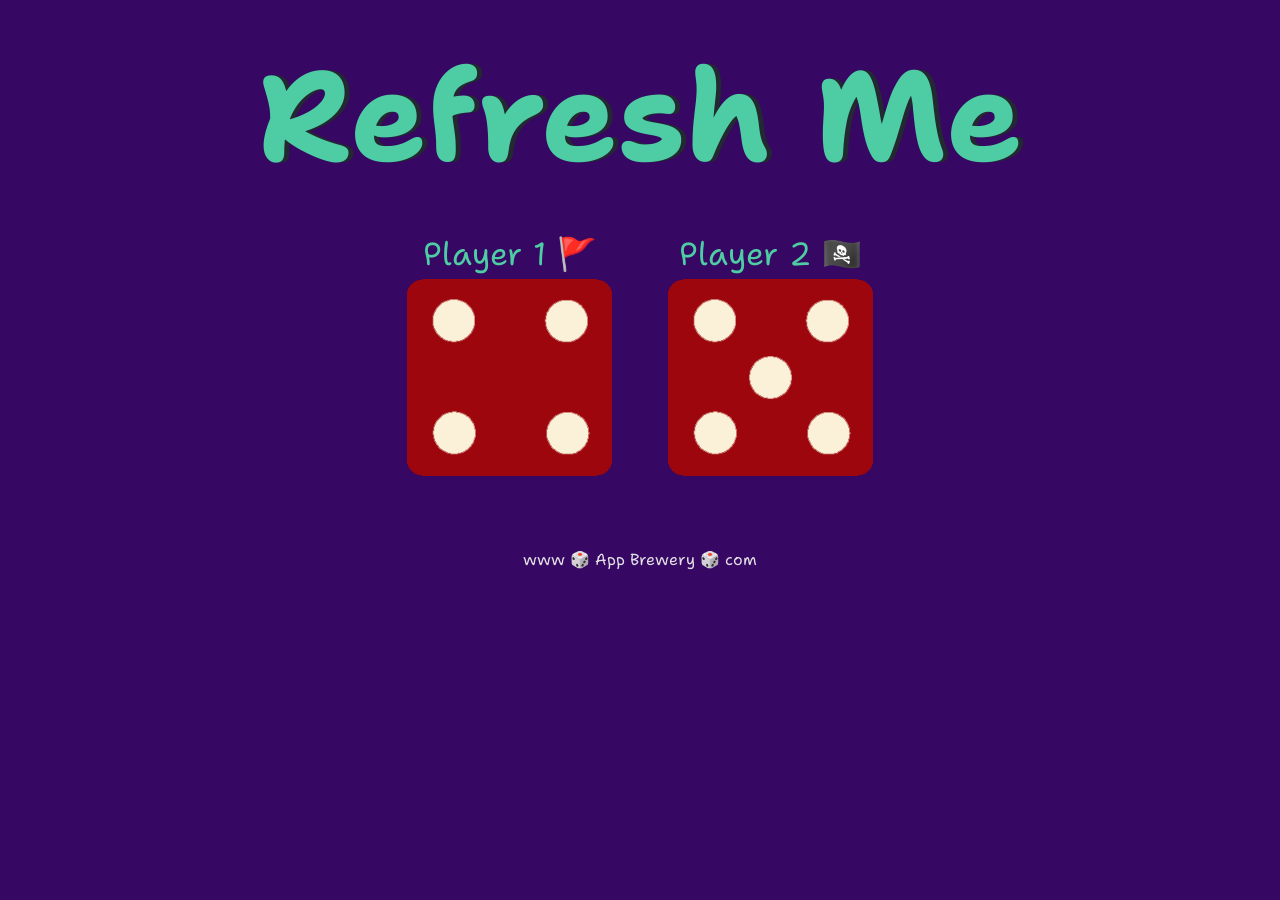
==== index.html @ 2e7dc493 "A die for playing dice" ====
<!DOCTYPE html>
<!DOCTYPE html>
<html lang="en">

<head>
    <meta charset="UTF-8">
    <meta http-equiv="X-UA-Compatible" content="IE=edge">
    <meta name="viewport" content="width=device-width, initial-scale=1.0">
    <link href="https://fonts.googleapis.com/css2?family=Shantell+Sans:ital@1&display=swap" rel="stylesheet">
    <link rel="stylesheet" href="style.css">
    <title>Document</title>
</head>

<body>
    <h1 id="my-name" style="text-align: center;
    margin-top: 25%;">Max Richard</h1>
    <div class="container">
        <h1>Refresh Me</h1>

        <div class="dice">
            <p>Player 1 🚩</p>
            <img src="images/dice6.png" alt="" class="img1">
        </div>
        <div class="dice">
            <p>Player 2 🏴‍☠️</p>
            <img src="images/dice6.png" alt="" class="img2">
        </div>
    </div>
    <script src="java script.js"></script>
</body>
<footer>
    www 🎲 App Brewery 🎲 com
</footer>

</html>
---- style.css ----
@font-face {
    font-family: 'Shantell Sans', cursive;
    font-weight: 700;
    font-style: normal;
}

*,
body {
    margin: 0;
    padding: 0;
    box-sizing: border-box;
    font-family: 'Shantell Sans', cursive;
}

body {
    direction: ltr;
    background-color: rgb(54, 7, 99);
    color: white;
}

a {
    text-decoration: none;
}

.container {
    width: 70%;
    margin: auto;
    text-align: center;
}
.dice{
    text-align: center;
    display: inline-block;
}
h1{
    margin: 30px;
    text-shadow: 5px 0 #232931;
    font-size: 8rem;
    color: #4ecca3;
}

p{
    font-size: 2rem;
    color: #4ecca3;
}
img{
    width: 80%;
}
footer{
    margin-top: 5%;
    color: #eeee;
    text-align: center;
}
#my-name{
    display: none;
}
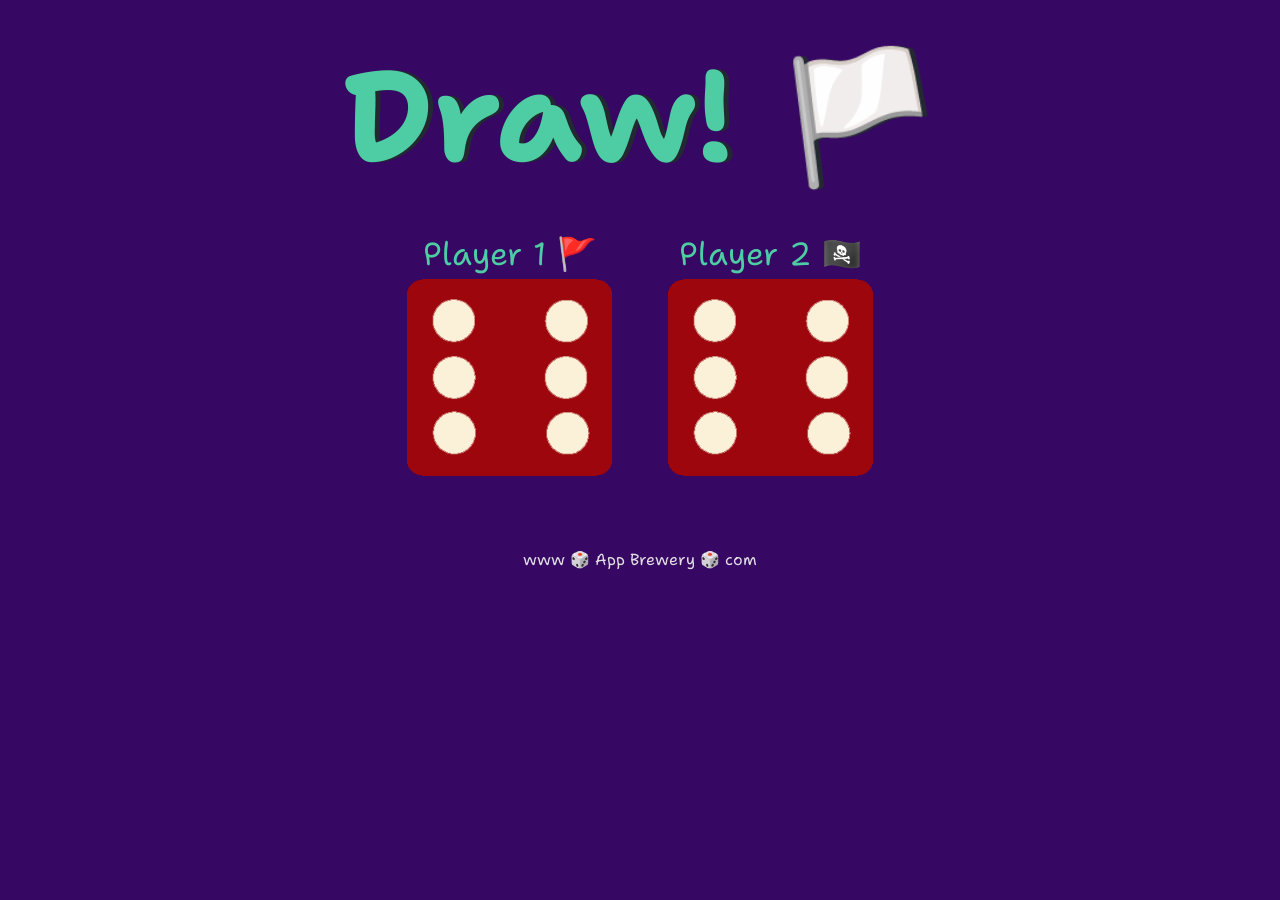
==== commit 3b09a6bc: "dice" ====
--- a/index.html
+++ b/index.html
@@ -12,8 +12,7 @@
 </head>
 
 <body>
-    <h1 id="my-name" style="text-align: center;
-    margin-top: 25%;">Max Richard</h1>
+    
     <div class="container">
         <h1>Refresh Me</h1>
 
@@ -26,6 +25,7 @@
             <img src="images/dice6.png" alt="" class="img2">
         </div>
     </div>
+    <h1 id="my-name">Max Richard</h1>
     <script src="java script.js"></script>
 </body>
 <footer>
--- a/style.css
+++ b/style.css
@@ -27,29 +27,36 @@
     margin: auto;
     text-align: center;
 }
-.dice{
+
+.dice {
     text-align: center;
     display: inline-block;
 }
-h1{
+
+h1 {
     margin: 30px;
     text-shadow: 5px 0 #232931;
     font-size: 8rem;
     color: #4ecca3;
 }
 
-p{
+p {
     font-size: 2rem;
     color: #4ecca3;
 }
-img{
+
+img {
     width: 80%;
 }
-footer{
+
+footer {
     margin-top: 5%;
     color: #eeee;
     text-align: center;
 }
-#my-name{
+
+#my-name {
     display: none;
+    text-align: center;
+    margin-top: 25%;
 }
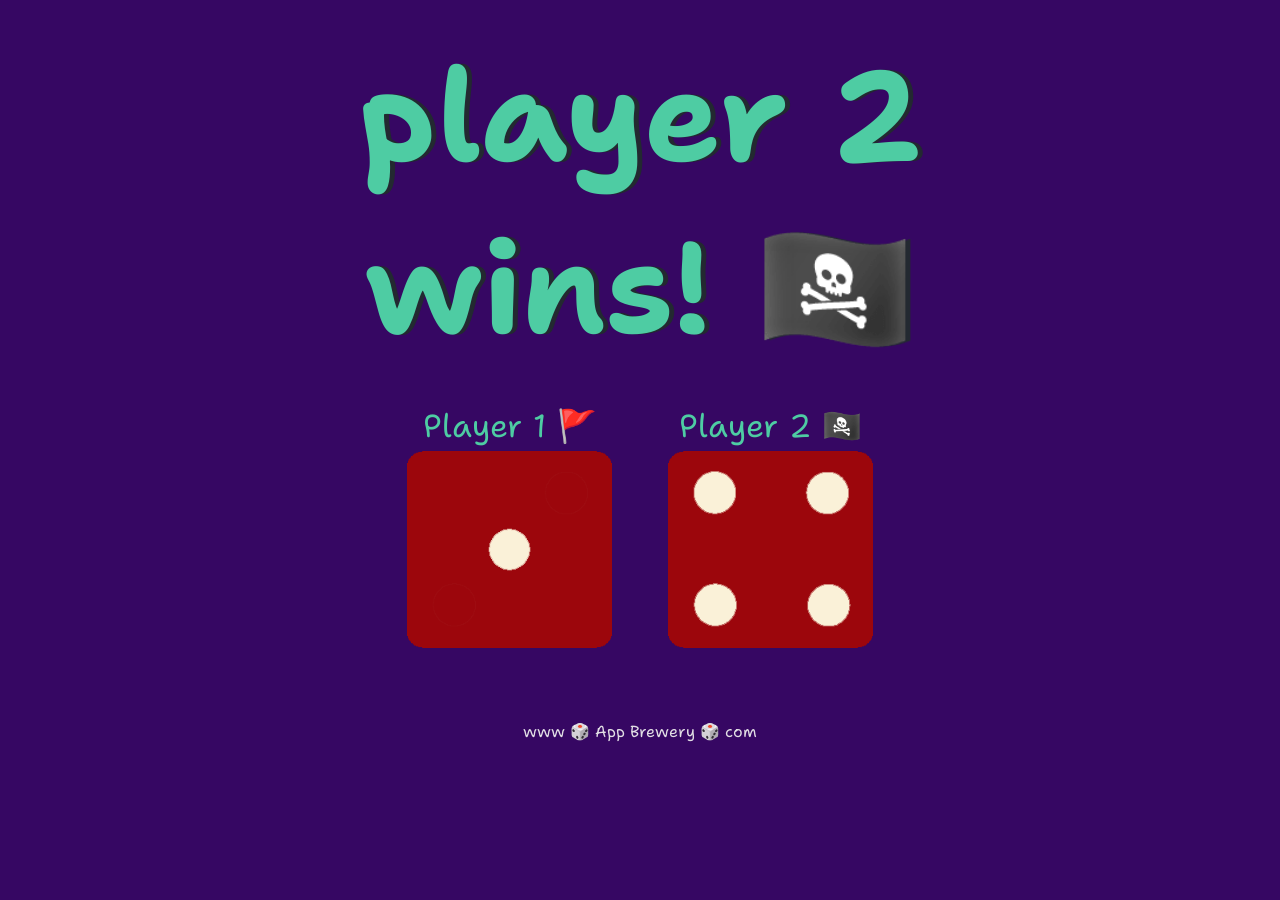
==== commit 06741244: "dice" ====
--- a/index.html
+++ b/index.html
@@ -8,11 +8,11 @@
     <meta name="viewport" content="width=device-width, initial-scale=1.0">
     <link href="https://fonts.googleapis.com/css2?family=Shantell+Sans:ital@1&display=swap" rel="stylesheet">
     <link rel="stylesheet" href="style.css">
-    <title>Document</title>
+    <title>DICE</title>
 </head>
 
 <body>
-    
+
     <div class="container">
         <h1>Refresh Me</h1>
 
@@ -24,10 +24,12 @@
             <p>Player 2 🏴‍☠️</p>
             <img src="images/dice6.png" alt="" class="img2">
         </div>
+        <h1 id="my-name">Max Richard</h1>
     </div>
-    <h1 id="my-name">Max Richard</h1>
+
     <script src="java script.js"></script>
 </body>
+
 <footer>
     www 🎲 App Brewery 🎲 com
 </footer>
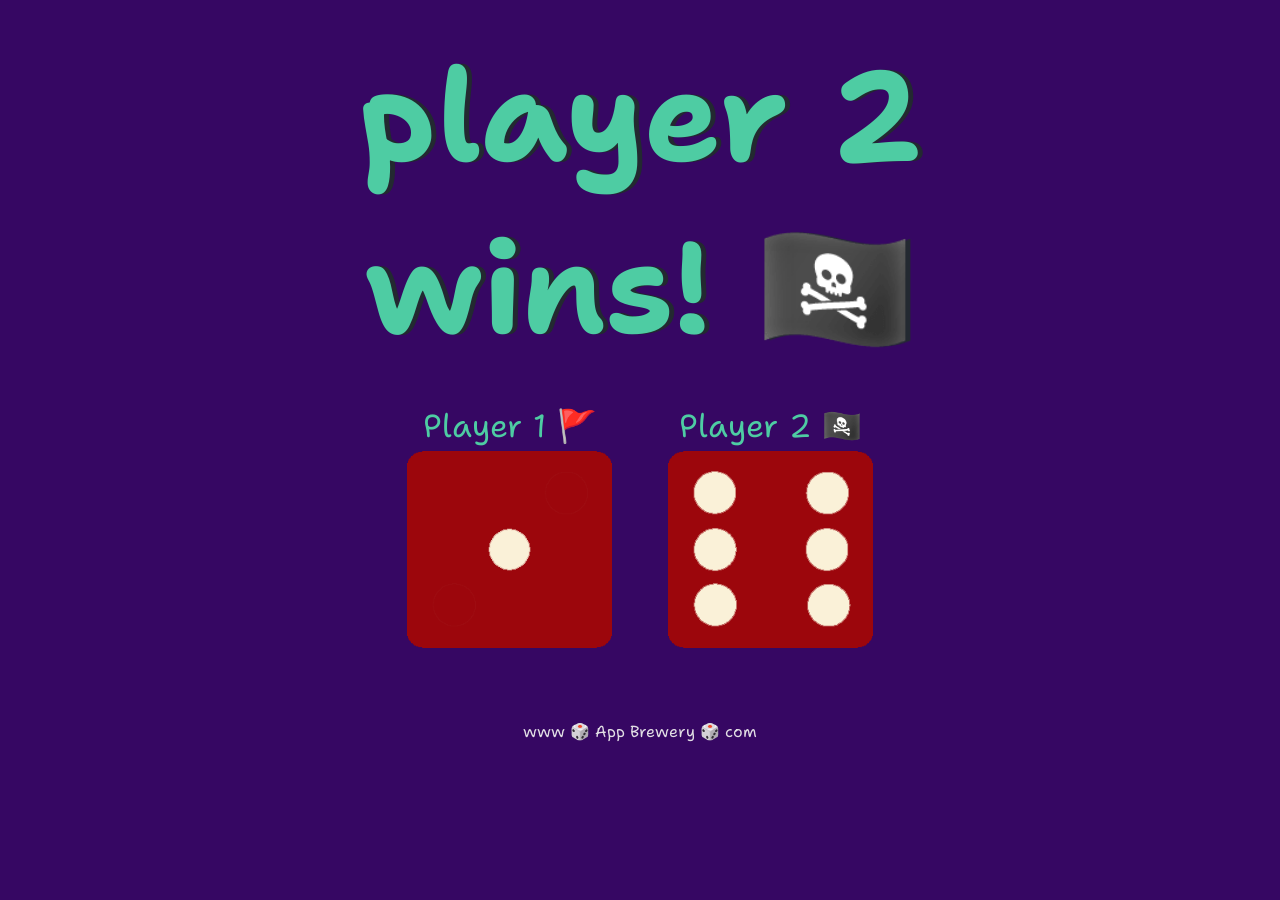
==== commit 4241f75e: "Dice" ====
--- a/index.html
+++ b/index.html
@@ -27,7 +27,7 @@
         <h1 id="my-name">Max Richard</h1>
     </div>
 
-    <script src="java script.js"></script>
+    <script src="javascript.js"></script>
 </body>
 
 <footer>
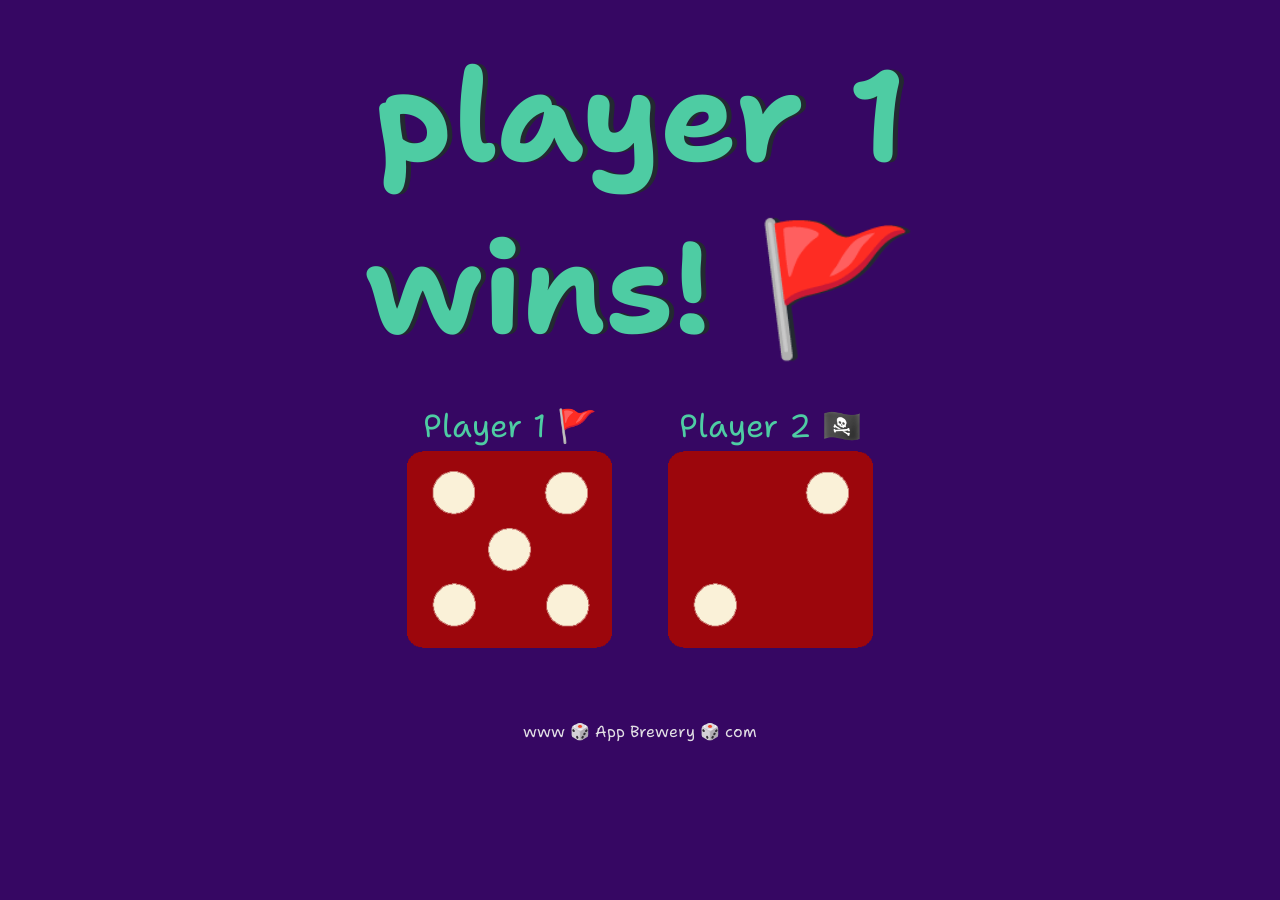
==== commit ac9f32f3: "Dice" ====
--- a/index.html
+++ b/index.html
@@ -7,6 +7,7 @@
     <meta http-equiv="X-UA-Compatible" content="IE=edge">
     <meta name="viewport" content="width=device-width, initial-scale=1.0">
     <link href="https://fonts.googleapis.com/css2?family=Shantell+Sans:ital@1&display=swap" rel="stylesheet">
+    <link rel="icon" type="image/png" sizes="32x32" href="image/logo.png">
     <link rel="stylesheet" href="style.css">
     <title>DICE</title>
 </head>
@@ -18,11 +19,11 @@
 
         <div class="dice">
             <p>Player 1 🚩</p>
-            <img src="images/dice6.png" alt="" class="img1">
+            <img src="image/dice6.png" alt="" class="img1">
         </div>
         <div class="dice">
             <p>Player 2 🏴‍☠️</p>
-            <img src="images/dice6.png" alt="" class="img2">
+            <img src="image/dice6.png" alt="" class="img2">
         </div>
         <h1 id="my-name">Max Richard</h1>
     </div>
